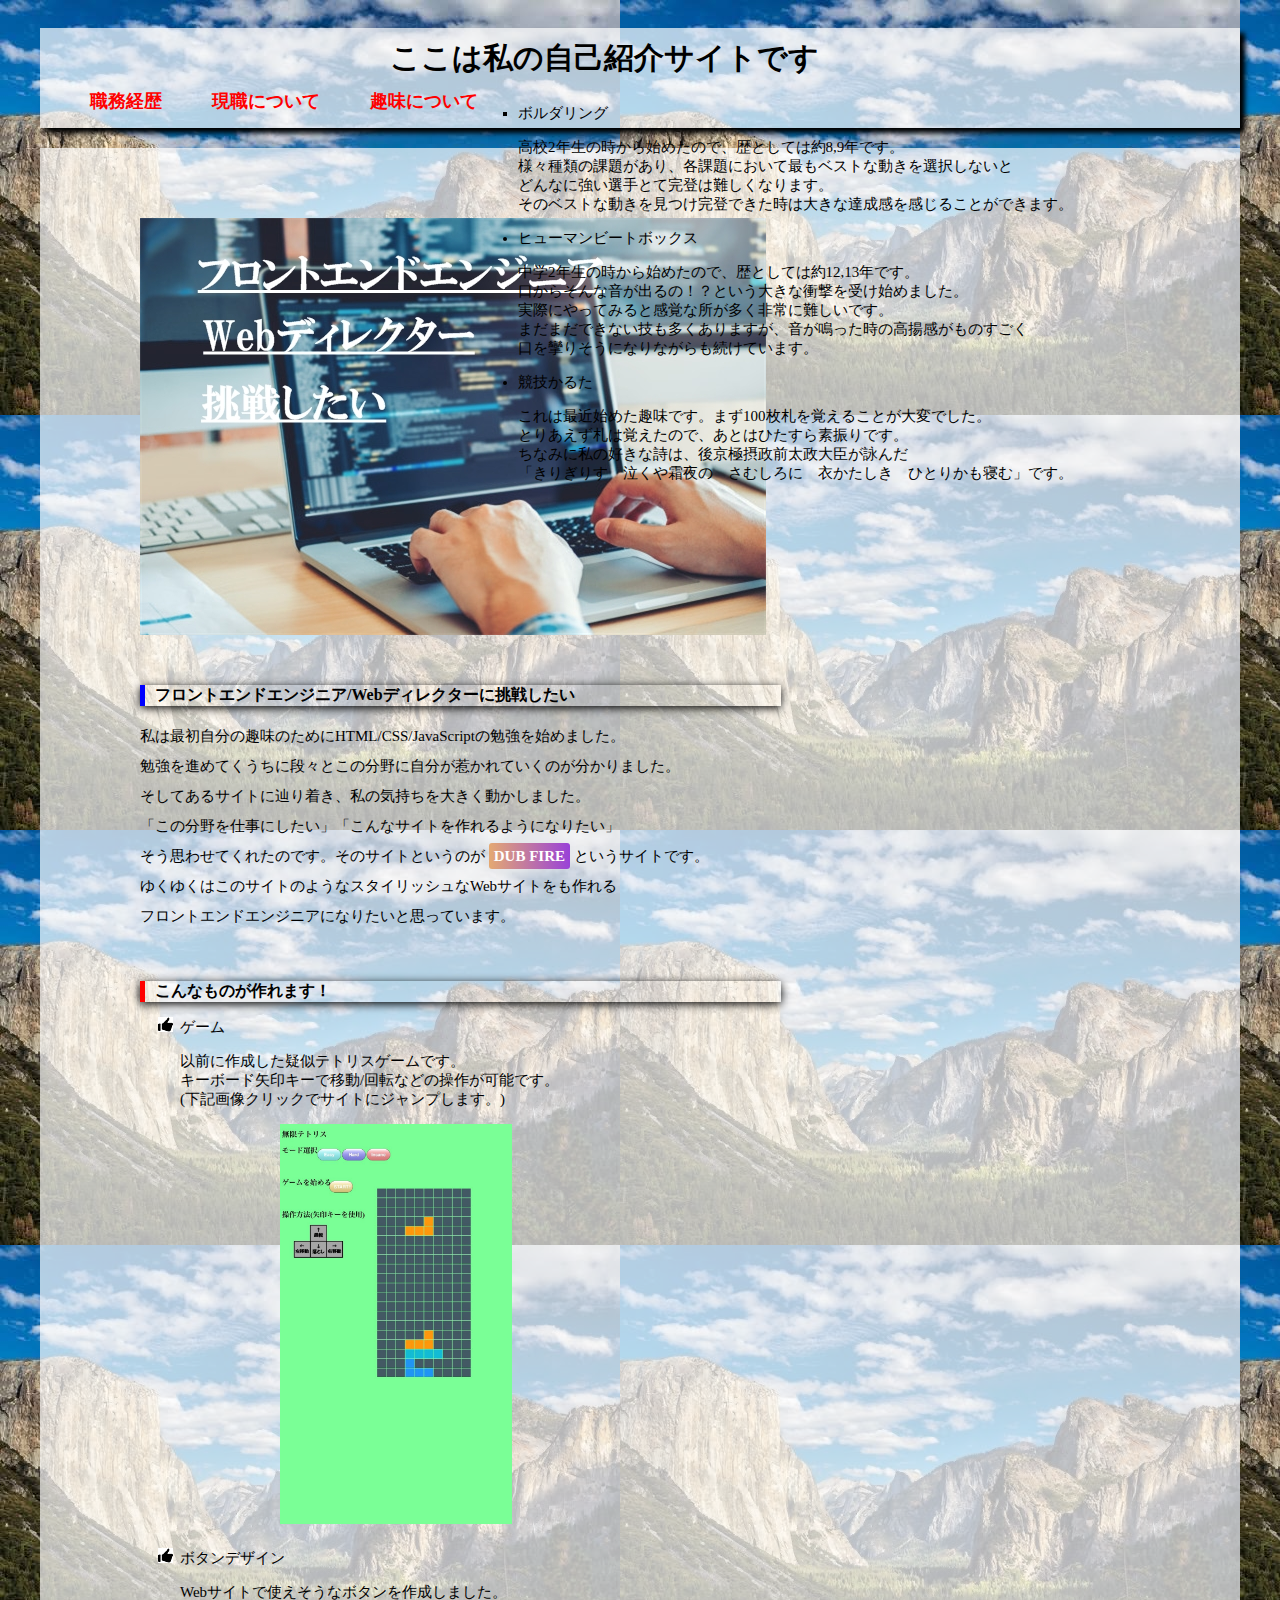
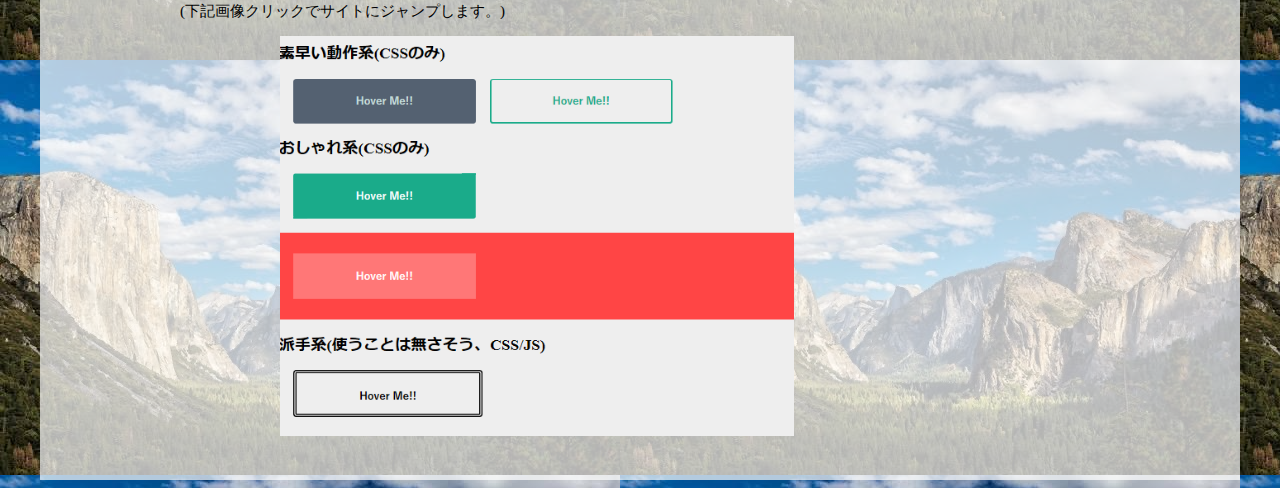
==== index.html @ 24819311 "Update index.html" ====
<!DOCTYPE html>
<html lang="jp" dir="ltr">
  <head>
    <meta charset="utf-8">
    <meta name="viewport" content="width=device-width , initial-scale=1.0">
    <link rel="stylesheet" href="./css/style.css">
    <title>これはテストサイトです。</title>
  </head>
  <body>
    <section>
      <header class="page-header">
        <div class="common">
          <div class="page-header-title">
            <h1>
              ここは私の自己紹介サイトです
            </h1>
          </div>
          <div class="page-header-memu">
            <div class="history">
              <a href="#" id="history">職務経歴</a>
            </div>
            <div class="now-job">
              <a href="#" id="now-job">現職について</a>
            </div>
            <div class="hobby">
              <a href="#" id="hobby">趣味について</a>
            </div>
            <div class="hobby_back" id="hobby_back"></div>
            <div class="hobby_disc" id ="hobby_disc">
              <ul>
                <li type="square">ボルダリング</li>
                <p>
                  高校2年生の時から始めたので、歴としては約8,9年です。<br>
                  様々種類の課題があり、各課題において最もベストな動きを選択しないと<br>
                  どんなに強い選手とて完登は難しくなります。<br>
                  そのベストな動きを見つけ完登できた時は大きな達成感を感じることができます。
                </p>
                <li>ヒューマンビートボックス</li>
                <p>
                  中学2年生の時から始めたので、歴としては約12,13年です。<br>
                  口からそんな音が出るの！？という大きな衝撃を受け始めました。<br>
                  実際にやってみると感覚な所が多く非常に難しいです。<br>
                  まだまだできない技も多くありますが、音が鳴った時の高揚感がものすごく<br>
                  口を攣りそうになりながらも続けています。
                </p>
                <li>競技かるた</li>
                <p>
                  これは最近始めた趣味です。まず100枚札を覚えることが大変でした。<br>
                  とりあえず札は覚えたので、あとはひたすら素振りです。<br>
                  ちなみに私の好きな詩は、後京極摂政前太政大臣が詠んだ<br>
                  「きりぎりす　泣くや霜夜の　さむしろに　衣かたしき　ひとりかも寝む」です。<br>
                </p>
              </ul>
            </div>
          </div>
        </div>
      </header>
    </section>

    <main class="page-main common">
      <section>
        <div class="page-main_mainvisual-img">
          <img src="./img/mainvisual.jpg" alt="メインビジュアル">
        </div>
        <div class="page-main-content-title_1">
          <h1 class="title-common">フロントエンドエンジニア/Webディレクターに挑戦したい</h1>
        </div>
        <div class="page-main-content-article">
          <p>
            私は最初自分の趣味のためにHTML/CSS/JavaScriptの勉強を始めました。<br>
            勉強を進めてくうちに段々とこの分野に自分が惹かれていくのが分かりました。<br>
            そしてあるサイトに辿り着き、私の気持ちを大きく動かしました。<br>
            「この分野を仕事にしたい」「こんなサイトを作れるようになりたい」<br>
            そう思わせてくれたのです。そのサイトというのが
            <a href="http://www.dubfire.com/home/" class="DUBFIRE" id="DUBEFIREbtn">DUB FIRE</a>
            というサイトです。<br>
            ゆくゆくはこのサイトのようなスタイリッシュなWebサイトをも作れる<br>
            フロントエンドエンジニアになりたいと思っています。
          </p>
        </div>
        </section>
        <section>
          <div class="page-main-content-title_2">
            <h1 class="title-common">こんなものが作れます！</h1>
          </div>
          <div class="page-main-content-example">
            <ul>
              <li>ゲーム</li>
              <p>
                以前に作成した疑似テトリスゲームです。<br>
                キーボード矢印キーで移動/回転などの操作が可能です。<br>
                (下記画像クリックでサイトにジャンプします。)
              </p>
              <div class="tetris-img">
                <a href="https://daikix.github.io" target="_blank"><img src="./img/tetris.jpg" alt="テトリスゲーム画面"></a>
              </div>
              <li>ボタンデザイン</li>
              <p>
                Webサイトで使えそうなボタンを作成しました。<br>
                (下記画像クリックでサイトにジャンプします。)
              </p>
              <div class="button-img">
                <a href="button-sample.html" target="_blank"><img src="./img/button_sample_page.PNG" alt="ボタンサンプルページの画像"></a>
              </div>
            </ul>
          </div>
        </section>
      </main>
    <script type="text/javascript" src="./js/main_home.js"></script>
  </body>
</html>
---- css/style.css ----
body{
  background-image: url(../img/background.jpg);
  font-size: 15px;
}

.large{
  font-size: 2rem;
}

.common{
  width: 1200px;
  margin: 0 auto;
  background-color: rgba(255,255,255,0.7);
}

.title-common{
  width: 626px;
  font-size: 1rem;
  padding-left: 10px;
  display: block;
  margin: 10px auto;
  font-family: "游ゴシック";
  transition: all 500ms ease-in-out
}

.page-header{
  padding: 20px 0;
}

.page-header .common{
  height: 100px;
  /* 右影　左影　ぼかし距離 */
  box-shadow: 5px 5px 5px;
  color: #000000;
  position: relative;
}

.page-header-title h1{
  width: 500px;
  display: block;
  margin: 0 auto;
  padding-top: 10px;
  padding-bottom: 10px;
}

.page-header-memu{
  display: flex;
}

.page-header-memu .history{
  font-size: 1.2em;
  font-family: "游ゴシック";
  font-weight: 700;
}

.page-header-memu .history a{
  color: red;
  text-decoration: none;
  margin-left: 50px;
}

.page-header-memu .now-job{
  font-size: 1.2em;
  font-family: "游ゴシック";
  font-weight: 700;
}

.page-header-memu .now-job a{
  color: red;
  text-decoration: none;
  margin-left: 50px;
}

.page-header-memu .hobby{
  font-size: 1.2em;
  font-family: "游ゴシック";
  font-weight: 700;
}

.page-header-memu .hobby a{
  color: red;
  text-decoration: none;
  margin-left: 50px;
}

.page-main{
  padding: 20px 0
}

.page-main_mainvisual-img{
  margin-top: 50px;
}
.page-main_mainvisual-img img{
  display: block;
  margin-left: 100px;
}

.page-main-content-title_1,
.page-main-content-title_2{
  margin-top: 50px;
}

.page-main-content-title_1 h1{
  border-left: solid 5px #0000ff;
  box-shadow: 0 2px 10px #000000;
  margin-left: 100px;
}

.page-main-content-title_1 h1:hover{
  background-color: #0000ff;
  color: #fff;
  border-left: solid 5px #fff;
}

.page-main-content-title_2 h1{
  border-left: solid 5px #ff0000;
  box-shadow: 0 2px 10px #000000;
  margin-left: 100px;
}

.page-main-content-title_2 h1:hover{
  background-color: #ff0000;
  color: #fff;
  border-left: solid 5px #fff;
}

.page-main-content-article p{
  width: 626px;
  display: block;
  margin-left: 100px;
  font-family: "游ゴシック";
  line-height: 2em;
}

.page-main-content-article .DUBFIRE{
  background: linear-gradient(90deg, #E4A972, #9941D8);
  padding: 5px 5px;
  text-decoration: none;
  color: #fff;
  font-weight: 900;
  font-family: "游ゴシック";
  height: 22px;
  border-radius: 3px;
  transition: all 0.5s ease
}

.page-main-content-article .DUBFIRE:hover{
  background: linear-gradient(-90deg, #E4A972, #9941D8);
}

.page-main-content-example{
  width: 626px;
  display: block;
  margin-left: 100px;
  font-family: "游ゴシック";
  position: relative;
}

.page-main-content-example ul{
  list-style-image: url(../img/lst_icon.png);
}

.tetris-img{
  margin-bottom: 20px
}

.tetris-img img{
  height: 400px;
  margin-left: 100px;
}

.tetris-img img:hover{
  border: groove 1px #0000ff;
}

.button-img{
  margin-bottom: 20px
}

.button-img img{
  height: 400px;
  margin-left: 100px;
}

.button-img img:hover{
  border: groove 1px #0000ff;
}
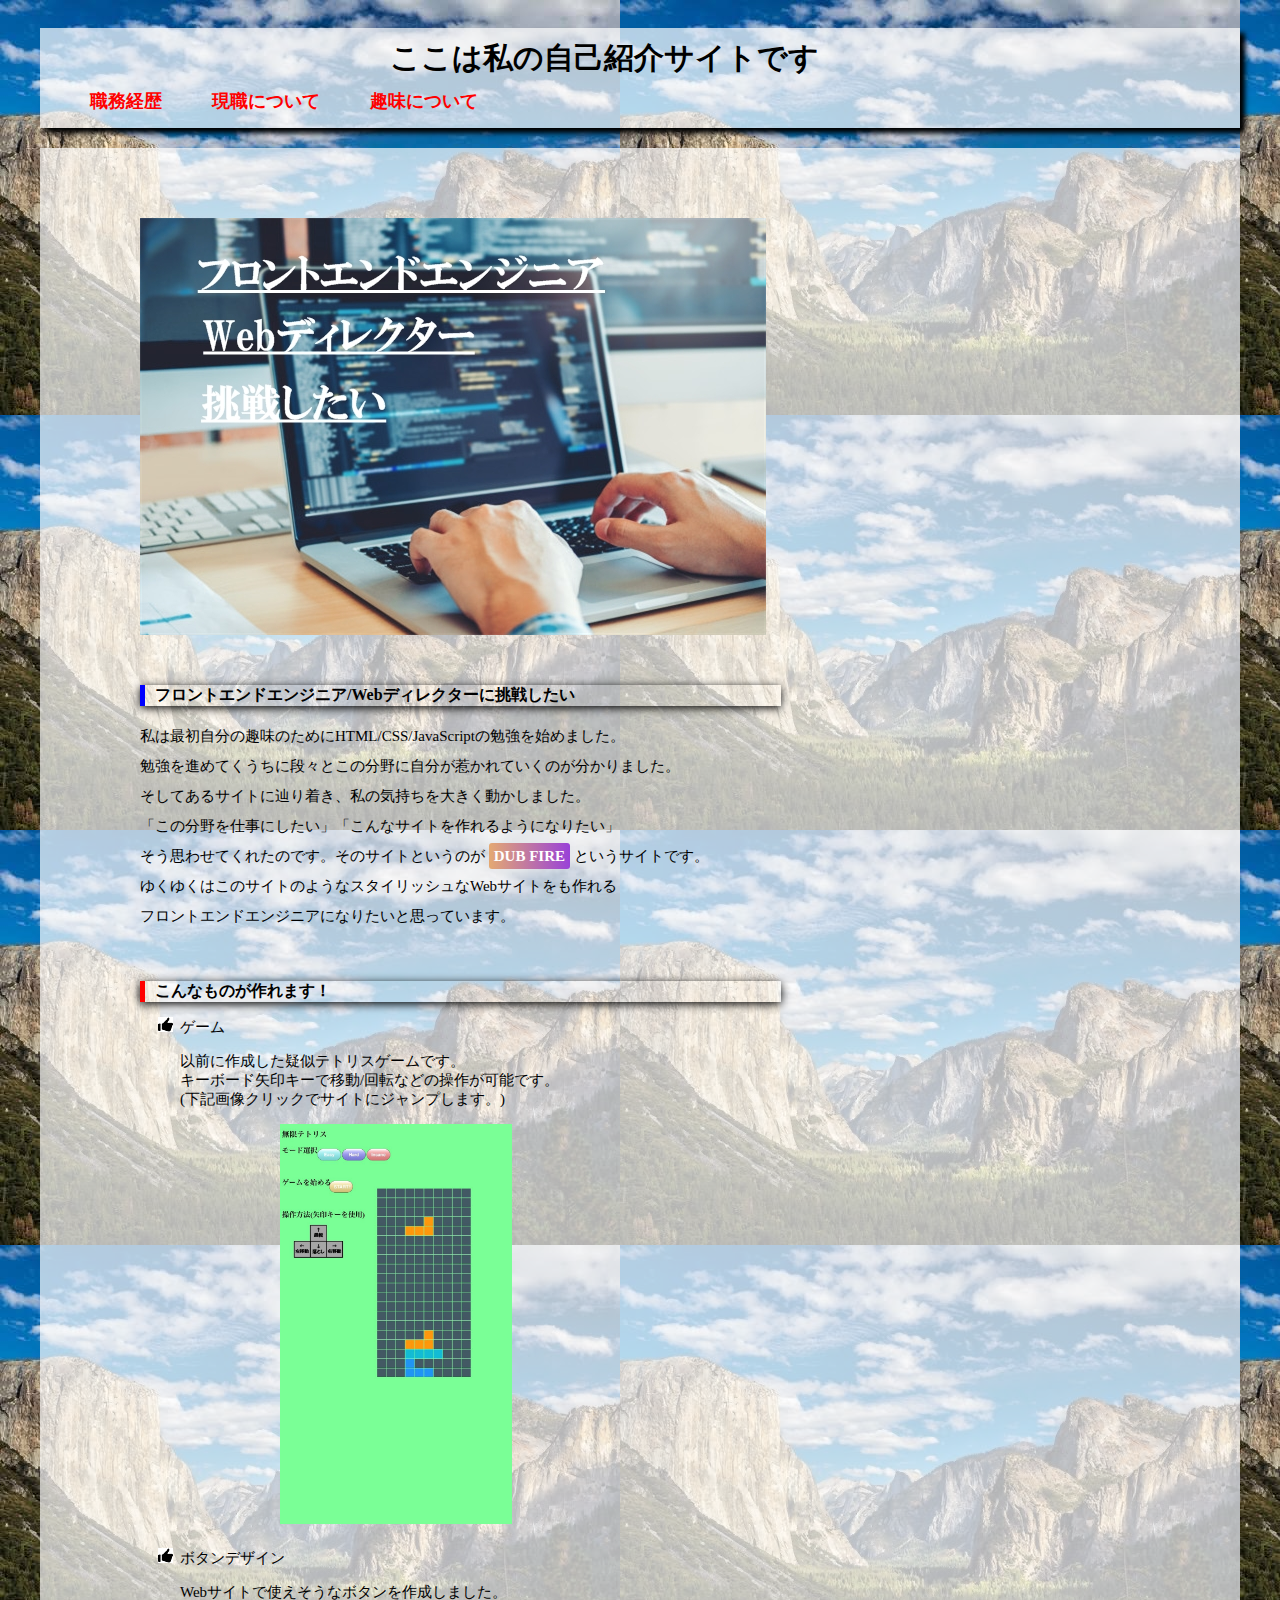
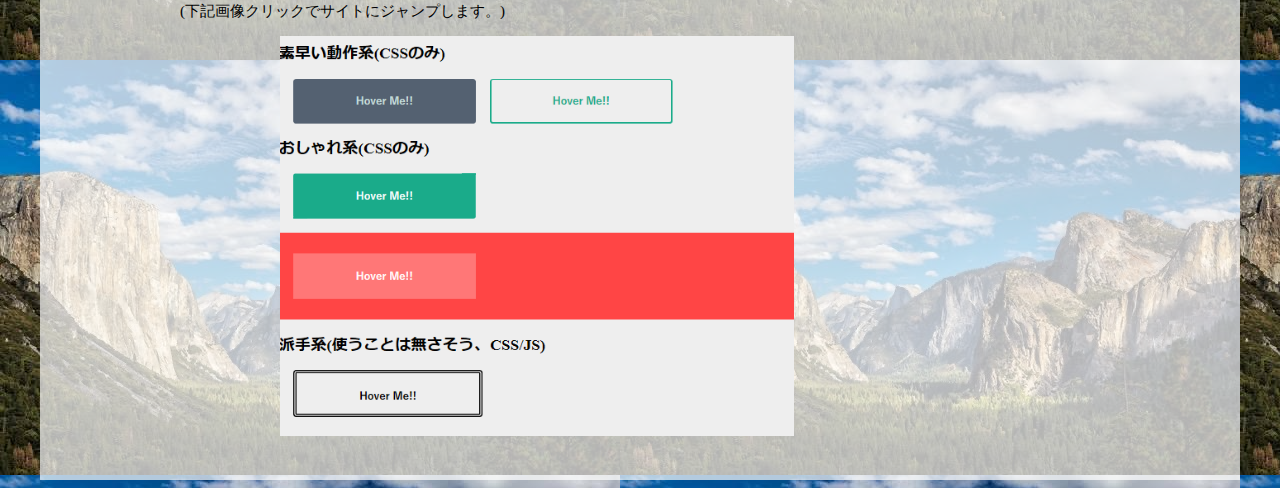
==== commit 5ab4922e: "Update index.html" ====
--- a/index.html
+++ b/index.html
@@ -100,7 +100,7 @@
                 (下記画像クリックでサイトにジャンプします。)
               </p>
               <div class="button-img">
-                <a href="button-sample.html" target="_blank"><img src="./img/button_sample_page.PNG" alt="ボタンサンプルページの画像"></a>
+                <a href="../link/button-sample.html" target="_blank"><img src="./img/button_sample_page.PNG" alt="ボタンサンプルページの画像"></a>
               </div>
             </ul>
           </div>
--- a/css/style.css
+++ b/css/style.css
@@ -141,7 +141,7 @@
   font-family: "游ゴシック";
   height: 22px;
   border-radius: 3px;
-  transition: all 0.5s ease
+  transition: all 0.8s cubic-bezier(0.1,0.4,0.9,0.4);
 }
 
 .page-main-content-article .DUBFIRE:hover{
@@ -185,3 +185,41 @@
 .button-img img:hover{
   border: groove 1px #0000ff;
 }
+
+.hobby_back{
+  position: fixed;
+  left: 0;
+  top: 0;
+  width: 100vw;
+  height: 100vh;
+  z-index: 100;
+  background: linear-gradient(135deg,#ff0000,#00ff00,#0000ff);
+  opacity: 0;
+  visibility: hidden;
+  transition: all .8s;
+  cursor: pointer;
+}
+
+.hobby_disc{
+  position: fixed;
+  margin: 0 auto;
+  width: 75%;
+  height: 600px;
+  z-index: 200;
+  background: #fff;
+  opacity: 0;
+  visibility: hidden;
+  transition: all .8s;
+  font-size: 1.2em;
+  font-style: "游ゴシック"
+}
+
+.open .hobby_back{
+  opacity: 0.8;
+  visibility: visible;
+}
+
+.open .hobby_disc{
+  opacity: 0.8;
+  visibility: visible;
+}
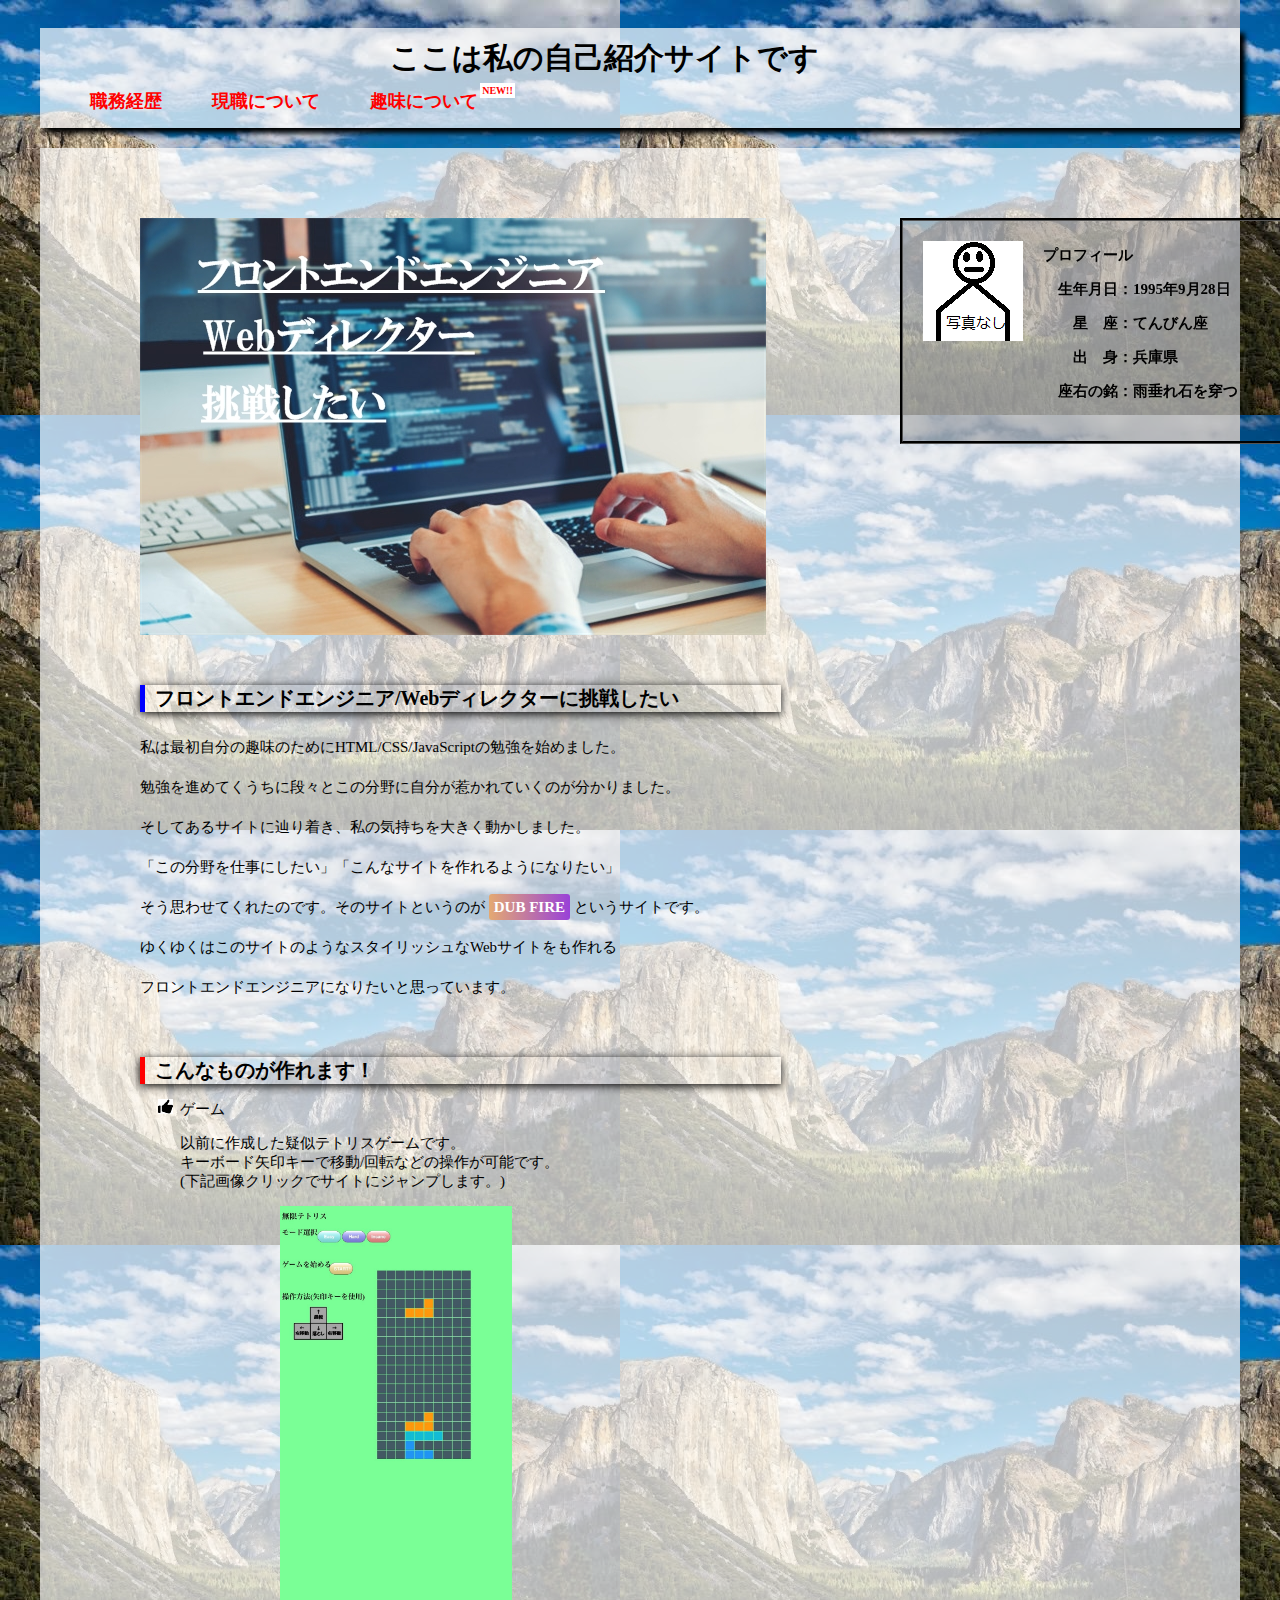
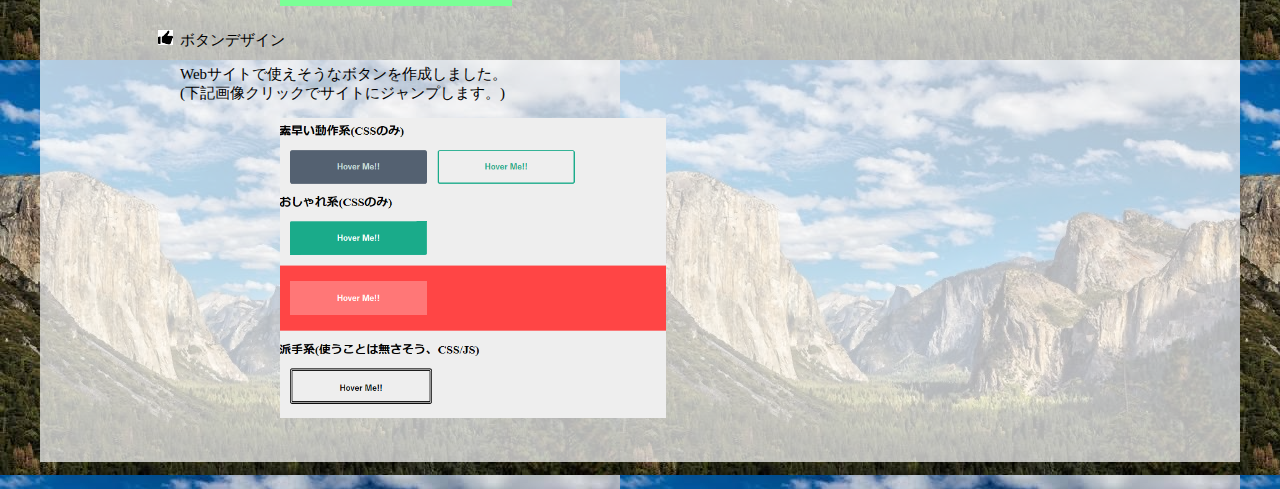
==== commit e9d50fc7: "Update index.html" ====
--- a/index.html
+++ b/index.html
@@ -24,6 +24,7 @@
             </div>
             <div class="hobby">
               <a href="#" id="hobby">趣味について</a>
+              <div class="newicon" id="newicon">NEW!!</div>
             </div>
             <div class="hobby_back" id="hobby_back"></div>
             <div class="hobby_disc" id ="hobby_disc">
@@ -35,6 +36,10 @@
                   どんなに強い選手とて完登は難しくなります。<br>
                   そのベストな動きを見つけ完登できた時は大きな達成感を感じることができます。
                 </p>
+                <div class="wall_img">
+                  <div class="element js-fadein"><img id ="wall1" src="./img/wall.jpg"></div>
+                  <div class="element js-fadein"><img id ="wall2"  src="./img/wall2.jpg"></div>
+                </div>
                 <li>ヒューマンビートボックス</li>
                 <p>
                   中学2年生の時から始めたので、歴としては約12,13年です。<br>
@@ -43,6 +48,20 @@
                   まだまだできない技も多くありますが、音が鳴った時の高揚感がものすごく<br>
                   口を攣りそうになりながらも続けています。
                 </p>
+                <div class="hbb_img">
+                  <div class="element js-fadein"><img id ="mic" src="./img/mic.jpg"></div>
+                  <div class="element js-fadein"><img id ="amp"  src="./img/amp.jpg"></div>
+                </div>
+                <li>カードマジック</li>
+                <p>
+                  中学生の時に友人の影響で始めました。<br>
+                  昔から指先は器用なほうだったので、割とスムーズに上達することができました。<br>
+                  今でもまだ続けており、マジック番組などはすべて種が分かってしまい面白くありません。<br>
+                </p>
+                <div class="trump">
+                  <div class="element js-fadein"><img id ="trump1" src="./img/trump.jpg"></div>
+                  <div class="element js-fadein"><img id ="trump2"  src="./img/trump2.jpg"></div>
+                </div>
                 <li>競技かるた</li>
                 <p>
                   これは最近始めた趣味です。まず100枚札を覚えることが大変でした。<br>
@@ -50,6 +69,10 @@
                   ちなみに私の好きな詩は、後京極摂政前太政大臣が詠んだ<br>
                   「きりぎりす　泣くや霜夜の　さむしろに　衣かたしき　ひとりかも寝む」です。<br>
                 </p>
+                <div class="caruta">
+                  <div class="element js-fadein"><img id ="caruta1" src="./img/karuta.jpg"></div>
+                  <div class="element js-fadein"><img id ="caruta2"  src="./img/karuta2.jpg"></div>
+                </div>
               </ul>
             </div>
           </div>
@@ -100,12 +123,29 @@
                 (下記画像クリックでサイトにジャンプします。)
               </p>
               <div class="button-img">
-                <a href="../link/button-sample.html" target="_blank"><img src="./img/button_sample_page.PNG" alt="ボタンサンプルページの画像"></a>
+                <a href="./link/button-sample.html" target="_blank"><img src="./img/button_sample_page.PNG" alt="ボタンサンプルページの画像"></a>
               </div>
             </ul>
           </div>
         </section>
+
+        <aside class="aside">
+          <div class="self-introduce">
+            <img src="./img/selfy.png" alt="顔写真">
+            <div class="self-introduce-disc">
+              <p>プロフィール</p>
+              <p>　生年月日：1995年9月28日</p>
+              <p>　　星　座：てんびん座</p>
+              <p>　　出　身：兵庫県</p>
+              <p>　座右の銘：雨垂れ石を穿つ</p>
+            </div>
+          </div>
+
+        </aside>
+
       </main>
+
+
     <script type="text/javascript" src="./js/main_home.js"></script>
   </body>
 </html>
--- a/css/style.css
+++ b/css/style.css
@@ -1,3 +1,7 @@
+html{
+  font-size: 20px;
+}
+
 body{
   background-image: url(../img/background.jpg);
   font-size: 15px;
@@ -6,6 +10,7 @@
 .large{
   font-size: 2rem;
 }
+
 
 .common{
   width: 1200px;
@@ -71,6 +76,28 @@
   margin-left: 50px;
 }
 
+.hobby{
+  position: relative;
+}
+
+.newicon{
+  position: absolute;
+  background: #ff0000;
+  color: #fff;
+  font-weight: 800;
+  width: 35px;
+  height: 15px;
+  font-size: 0.5rem;
+  text-align: center;
+  line-height: 15px;
+  transform: translate(160px,-30px);
+}
+
+.blink{
+  background: #fff;
+  color: #ff0000;
+}
+
 .page-header-memu .hobby{
   font-size: 1.2em;
   font-family: "游ゴシック";
@@ -129,7 +156,7 @@
   display: block;
   margin-left: 100px;
   font-family: "游ゴシック";
-  line-height: 2em;
+  line-height: 2rem;
 }
 
 .page-main-content-article .DUBFIRE{
@@ -178,7 +205,7 @@
 }
 
 .button-img img{
-  height: 400px;
+  height: 300px;
   margin-left: 100px;
 }
 
@@ -201,10 +228,10 @@
 }
 
 .hobby_disc{
-  position: fixed;
+  position: absolute;
   margin: 0 auto;
-  width: 75%;
-  height: 600px;
+  width: 75vw;
+  height: 2000px;
   z-index: 200;
   background: #fff;
   opacity: 0;
@@ -223,3 +250,59 @@
   opacity: 0.8;
   visibility: visible;
 }
+
+.wall_img,
+.hbb_img,
+.trump,
+.caruta{
+  display: flex;
+}
+
+#wall2,
+#amp,
+#trump2,
+#caruta2{
+  padding-left: 20px
+}
+
+.js-fadein{
+  opacity: 0;
+  visibility: hidden;
+  transform: translateY(40px);
+  transition: all 1s;
+}
+
+.is-show.js-fadein{
+  opacity: 1;
+  visibility: visible;
+  transform: translateY(0px);
+}
+
+.js-fadein img{
+  height: 300px
+}
+
+.aside{
+  border: groove 3px #000000;
+  background: rgba(0,0,0,0.2);
+  position: fixed;
+  width: 380px;
+  height: 220px;
+  top: 218px;
+  left: 900px;
+}
+
+.self-introduce img{
+  position: absolute;
+  padding: 20px 20px;
+
+}
+
+.self-introduce-disc{
+  position: absolute;
+  top: -10px;
+  left: 120px;
+  font-weight: 700;
+  font-family: "游ゴシック";
+  padding: 20px 20px;
+}
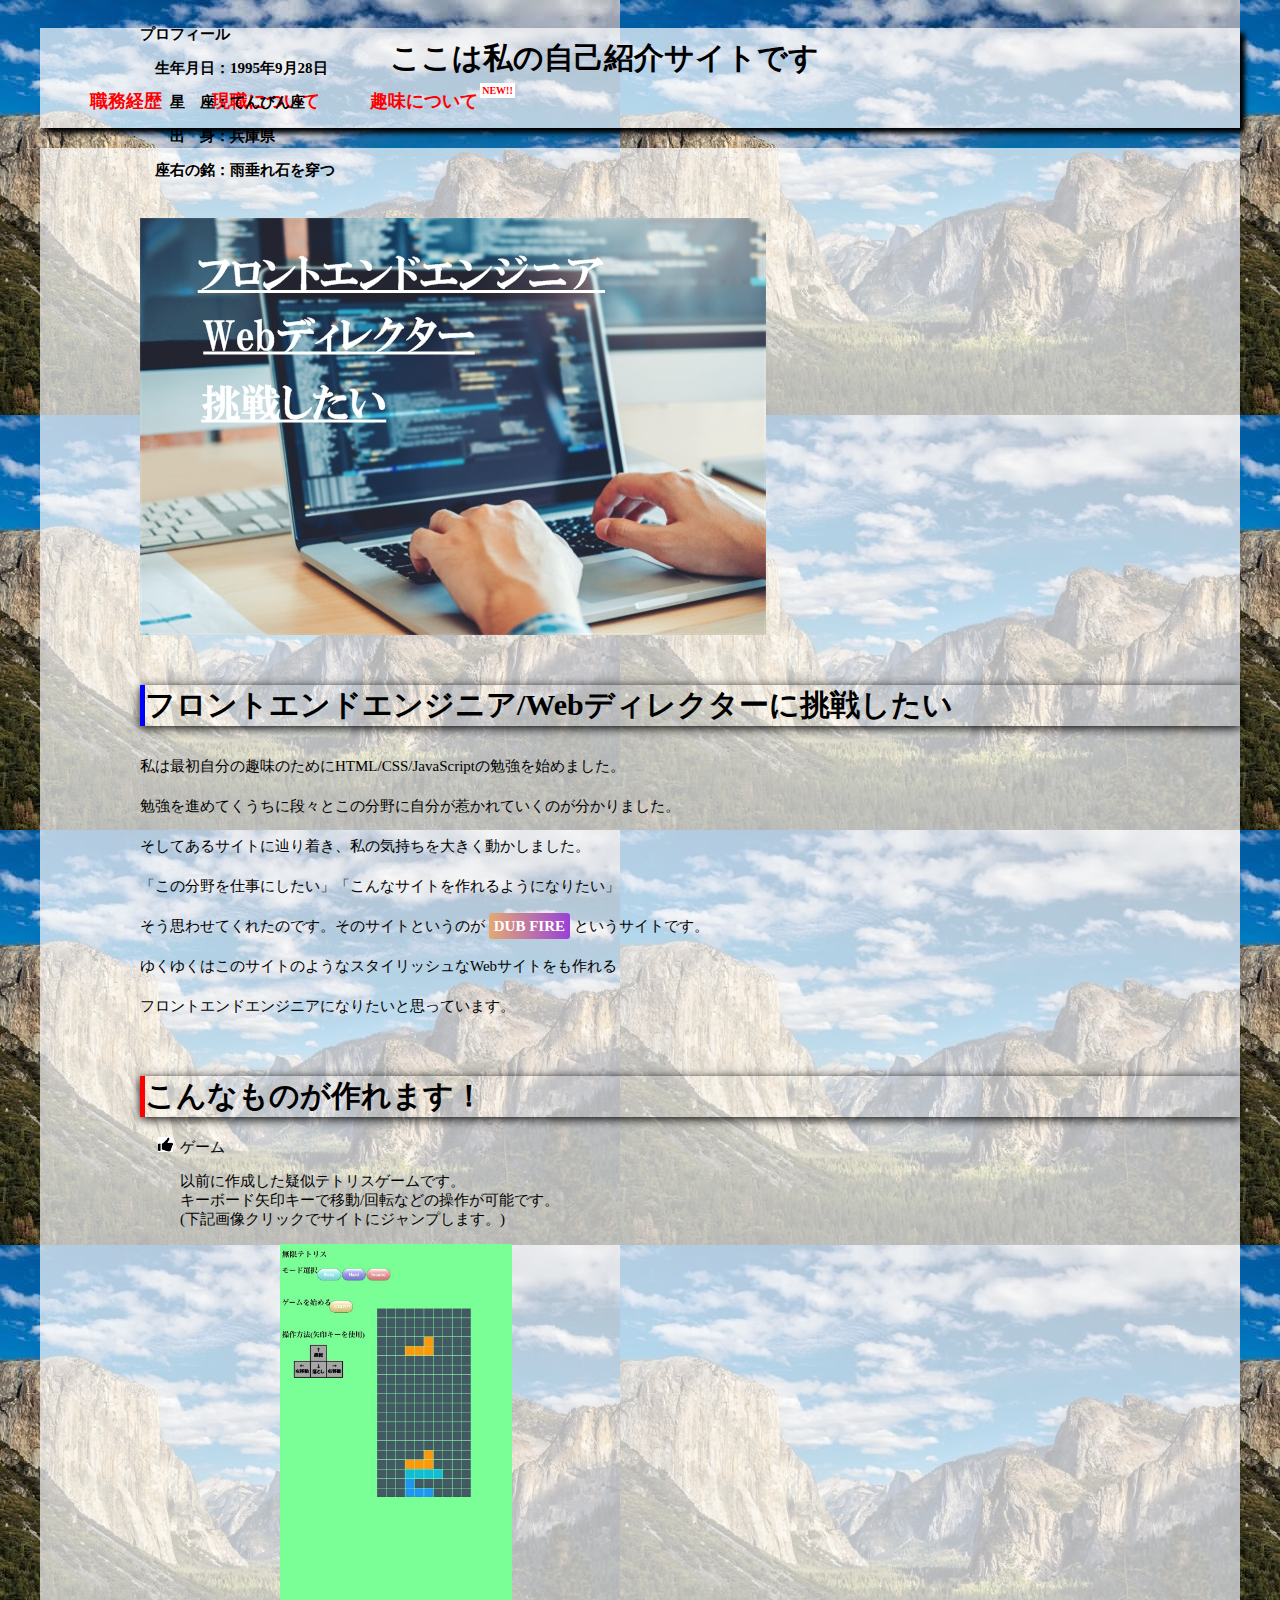
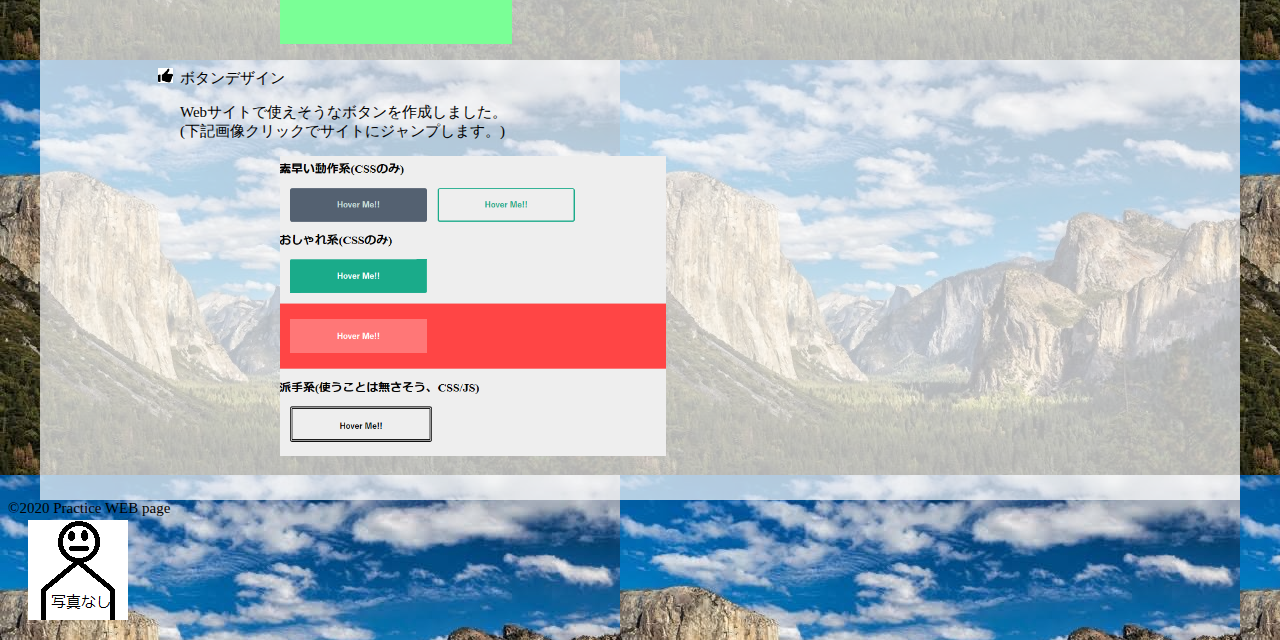
==== commit 1d7a1a12: "Update index.html" ====
--- a/index.html
+++ b/index.html
@@ -3,6 +3,8 @@
   <head>
     <meta charset="utf-8">
     <meta name="viewport" content="width=device-width , initial-scale=1.0">
+    <meta http-equiv="X-UA-Compatible" content="IE=edge">
+    <link rel="stylesheet" href="./css/normalize.css">
     <link rel="stylesheet" href="./css/style.css">
     <title>これはテストサイトです。</title>
   </head>
@@ -86,7 +88,7 @@
           <img src="./img/mainvisual.jpg" alt="メインビジュアル">
         </div>
         <div class="page-main-content-title_1">
-          <h1 class="title-common">フロントエンドエンジニア/Webディレクターに挑戦したい</h1>
+          <h1 class="page-main-content-title-common">フロントエンドエンジニア/Webディレクターに挑戦したい</h1>
         </div>
         <div class="page-main-content-article">
           <p>
@@ -95,57 +97,55 @@
             そしてあるサイトに辿り着き、私の気持ちを大きく動かしました。<br>
             「この分野を仕事にしたい」「こんなサイトを作れるようになりたい」<br>
             そう思わせてくれたのです。そのサイトというのが
-            <a href="http://www.dubfire.com/home/" class="DUBFIRE" id="DUBEFIREbtn">DUB FIRE</a>
+            <a href="http://www.dubfire.com/home/" class="DUBFIRE" id="DUBEFIREbtn" target="_blank">DUB FIRE</a>
             というサイトです。<br>
             ゆくゆくはこのサイトのようなスタイリッシュなWebサイトをも作れる<br>
             フロントエンドエンジニアになりたいと思っています。
           </p>
         </div>
-        </section>
-        <section>
-          <div class="page-main-content-title_2">
-            <h1 class="title-common">こんなものが作れます！</h1>
-          </div>
-          <div class="page-main-content-example">
-            <ul>
-              <li>ゲーム</li>
-              <p>
-                以前に作成した疑似テトリスゲームです。<br>
-                キーボード矢印キーで移動/回転などの操作が可能です。<br>
-                (下記画像クリックでサイトにジャンプします。)
-              </p>
-              <div class="tetris-img">
-                <a href="https://daikix.github.io" target="_blank"><img src="./img/tetris.jpg" alt="テトリスゲーム画面"></a>
-              </div>
-              <li>ボタンデザイン</li>
-              <p>
-                Webサイトで使えそうなボタンを作成しました。<br>
-                (下記画像クリックでサイトにジャンプします。)
-              </p>
-              <div class="button-img">
-                <a href="./link/button-sample.html" target="_blank"><img src="./img/button_sample_page.PNG" alt="ボタンサンプルページの画像"></a>
-              </div>
-            </ul>
-          </div>
-        </section>
+      </section>
+      <section>
+        <div class="page-main-content-title_2">
+          <h1 class="page-main-content-title-common">こんなものが作れます！</h1>
+        </div>
+        <div class="page-main-content-example">
+          <ul>
+            <li>ゲーム</li>
+            <p>
+              以前に作成した疑似テトリスゲームです。<br>
+              キーボード矢印キーで移動/回転などの操作が可能です。<br>
+              (下記画像クリックでサイトにジャンプします。)
+            </p>
+            <div class="tetris-img">
+              <a href="https://daikix.github.io" target="_blank" class="tetris-img-box"><img src="./img/tetris.jpg" alt="テトリスゲーム画面"></a>
+            </div>
+            <li>ボタンデザイン</li>
+            <p>
+              Webサイトで使えそうなボタンを作成しました。<br>
+              (下記画像クリックでサイトにジャンプします。)
+            </p>
+            <div class="button-img">
+              <a href="./link/button-sample.html" target="_blank" class="button-img-box"><img src="./img/button_sample_page.PNG" alt="ボタンサンプルページの画像"></a>
+            </div>
+          </ul>
+        </div>
+      </section>
+    </main>
 
-        <aside class="aside">
-          <div class="self-introduce">
-            <img src="./img/selfy.png" alt="顔写真">
-            <div class="self-introduce-disc">
-              <p>プロフィール</p>
-              <p>　生年月日：1995年9月28日</p>
-              <p>　　星　座：てんびん座</p>
-              <p>　　出　身：兵庫県</p>
-              <p>　座右の銘：雨垂れ石を穿つ</p>
-            </div>
-          </div>
+    <aside class="self-intro-aside">
+      <div class="self-introduce">
+        <img src="./img/selfy.png" alt="顔写真">
+        <div class="self-introduce-disc">
+          <p>プロフィール</p>
+          <p>　生年月日：1995年9月28日</p>
+          <p>　　星　座：てんびん座</p>
+          <p>　　出　身：兵庫県</p>
+          <p>　座右の銘：雨垂れ石を穿つ</p>
+        </div>
+      </div>
+    </aside>
+    <script type="text/javascript" src="./js/main_home.js"></script>
 
-        </aside>
-
-      </main>
-
-
-    <script type="text/javascript" src="./js/main_home.js"></script>
+    <footer>&copy;2020 Practice WEB page</footer>
   </body>
 </html>
--- a/css/style.css
+++ b/css/style.css
@@ -5,17 +5,25 @@
 body{
   background-image: url(../img/background.jpg);
   font-size: 15px;
+  -webkit-text-size-adjust: 100%;
 }
 
 .large{
   font-size: 2rem;
 }
-
 
 .common{
   width: 1200px;
   margin: 0 auto;
   background-color: rgba(255,255,255,0.7);
+}
+
+@media screen and (max-width:480px){
+  .common{
+    width: 10vw;
+    margin: 0 auto;
+    background-color: rgba(255,255,255,0.7);
+  }
 }
 
 .title-common{
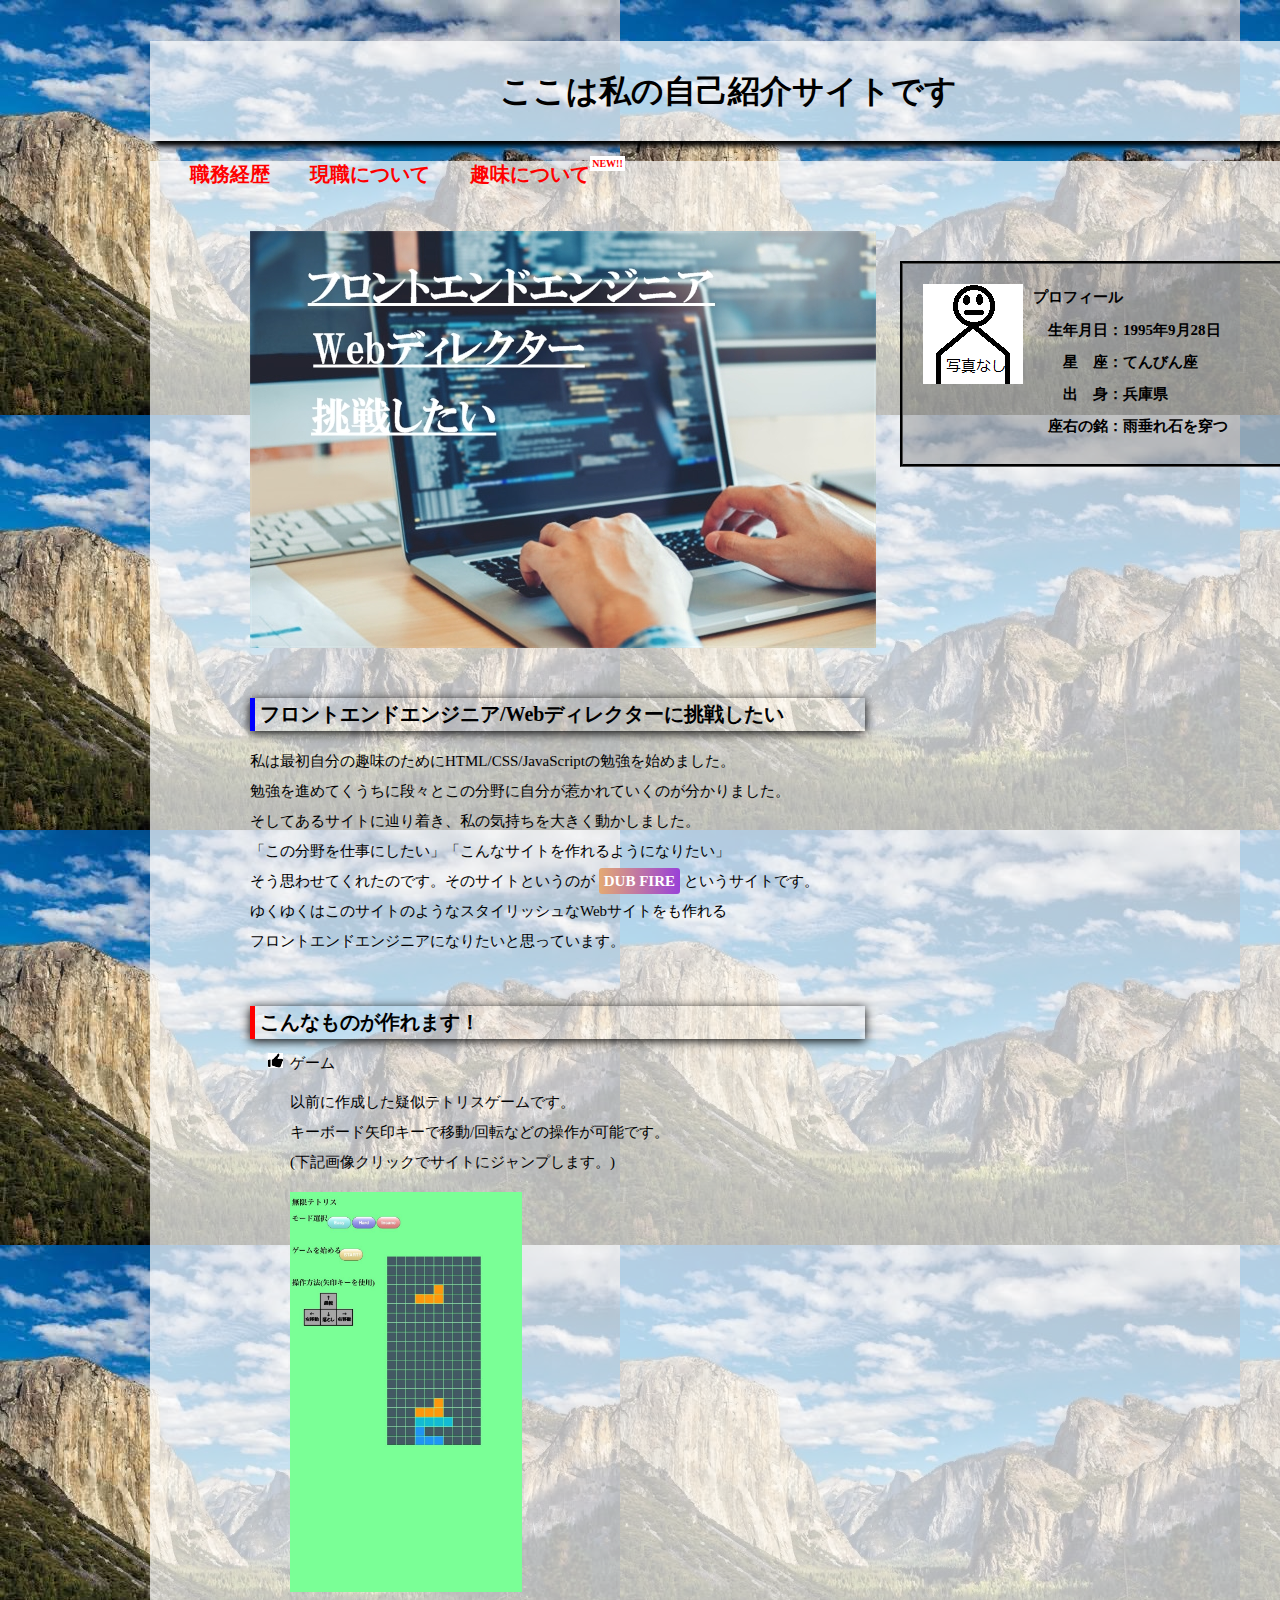
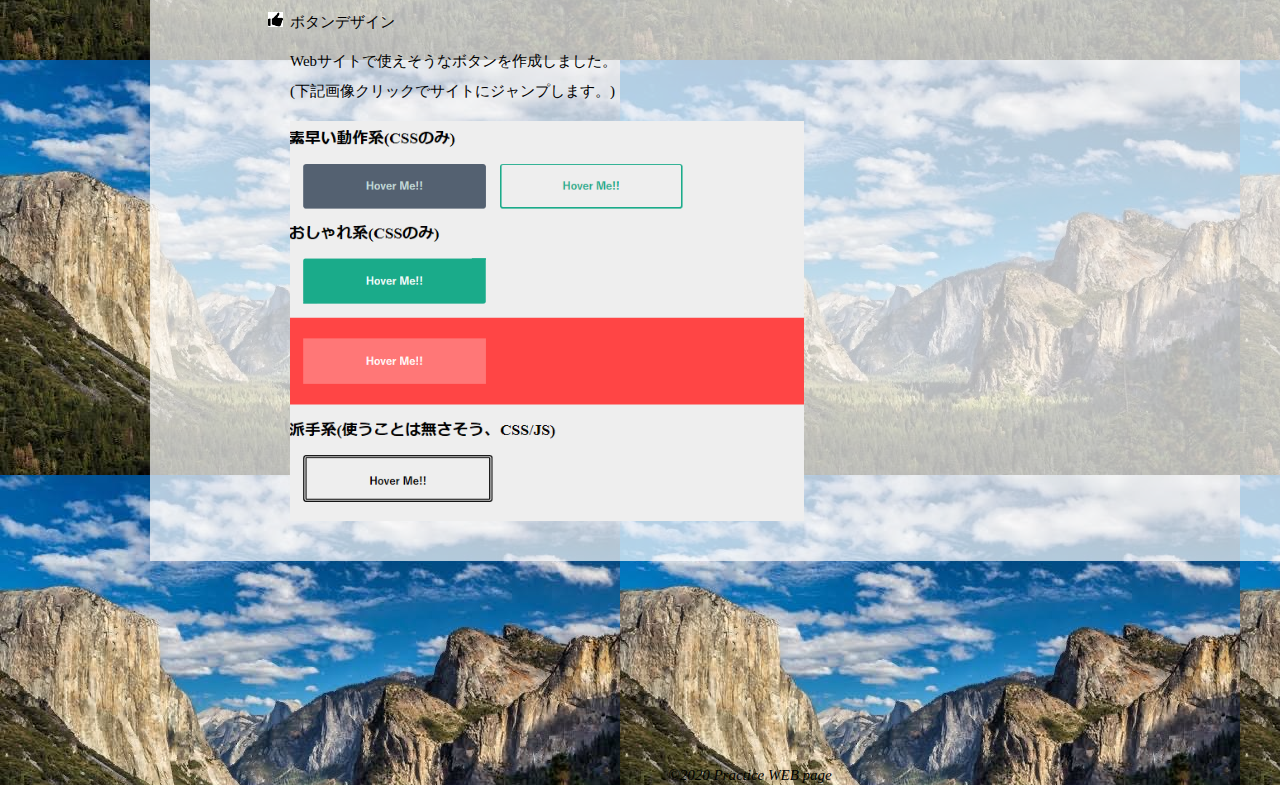
==== commit e4a03a1c: "Update index.html" ====
--- a/index.html
+++ b/index.html
@@ -2,7 +2,7 @@
 <html lang="jp" dir="ltr">
   <head>
     <meta charset="utf-8">
-    <meta name="viewport" content="width=device-width , initial-scale=1.0">
+    <meta name="viewport" content="width=device-width, initial-scale=1.0, mininum-scale=1.0">
     <meta http-equiv="X-UA-Compatible" content="IE=edge">
     <link rel="stylesheet" href="./css/normalize.css">
     <link rel="stylesheet" href="./css/style.css">
--- a/css/style.css
+++ b/css/style.css
@@ -1,226 +1,89 @@
+/* --------共通デザイン-------- */
 html{
-  font-size: 20px;
-}
-
+  font-size: 62.5%;
+  -webkit-text-size-adjust: 100%;
+  -moz-text-size-adjust: 100%;
+  -ms-text-size-adjust: 100%;
+  -o-text-size-adjust: 100%;
+}
+/******PC用デザイン*******/
 body{
   background-image: url(../img/background.jpg);
-  font-size: 15px;
-  -webkit-text-size-adjust: 100%;
-}
-
+  width: 1500px;
+  margin: 0 auto;
+}
 .large{
   font-size: 2rem;
 }
-
 .common{
-  width: 1200px;
+  width: 80%;
   margin: 0 auto;
   background-color: rgba(255,255,255,0.7);
 }
 
+/******スマホ用デザイン******/
 @media screen and (max-width:480px){
+  body{
+    background-image: url(../img/background.jpg);
+    width: 400px;
+    margin: 0 auto;
+  }
   .common{
-    width: 10vw;
+    width: 90%;
     margin: 0 auto;
     background-color: rgba(255,255,255,0.7);
   }
 }
 
-.title-common{
-  width: 626px;
+/*--------new icon--------*/
+.newicon{
+  position: absolute;
+  background: #ff0000;
+  color: #fff;
+  font-weight: 800;
+  width: 35px;
+  height: 15px;
   font-size: 1rem;
-  padding-left: 10px;
-  display: block;
-  margin: 10px auto;
-  font-family: "游ゴシック";
-  transition: all 500ms ease-in-out
-}
-
+  text-align: center;
+  line-height: 15px;
+  transform: translate(160px,-30px);
+}
+.newicon.blink{
+  background: #fff;
+  color: #ff0000;
+}
+
+/*--------ヘッダーデザイン--------*/
 .page-header{
   padding: 20px 0;
 }
-
 .page-header .common{
   height: 100px;
-  /* 右影　左影　ぼかし距離 */
   box-shadow: 5px 5px 5px;
   color: #000000;
   position: relative;
 }
-
-.page-header-title h1{
+.page-header-title{
   width: 500px;
-  display: block;
-  margin: 0 auto;
-  padding-top: 10px;
-  padding-bottom: 10px;
-}
-
+  line-height: 100px;
+  font-size: 1.6rem;
+  margin: 0 auto;
+}
 .page-header-memu{
   display: flex;
 }
-
-.page-header-memu .history{
-  font-size: 1.2em;
+.page-header-memu{
+  font-size: 2rem;
   font-family: "游ゴシック";
   font-weight: 700;
 }
-
-.page-header-memu .history a{
-  color: red;
-  text-decoration: none;
-  margin-left: 50px;
-}
-
-.page-header-memu .now-job{
-  font-size: 1.2em;
-  font-family: "游ゴシック";
-  font-weight: 700;
-}
-
-.page-header-memu .now-job a{
-  color: red;
-  text-decoration: none;
-  margin-left: 50px;
-}
-
-.hobby{
-  position: relative;
-}
-
-.newicon{
-  position: absolute;
-  background: #ff0000;
-  color: #fff;
-  font-weight: 800;
-  width: 35px;
-  height: 15px;
-  font-size: 0.5rem;
-  text-align: center;
-  line-height: 15px;
-  transform: translate(160px,-30px);
-}
-
-.blink{
-  background: #fff;
-  color: #ff0000;
-}
-
-.page-header-memu .hobby{
-  font-size: 1.2em;
-  font-family: "游ゴシック";
-  font-weight: 700;
-}
-
+.page-header-memu .history a,
+.page-header-memu .now-job a,
 .page-header-memu .hobby a{
   color: red;
   text-decoration: none;
-  margin-left: 50px;
-}
-
-.page-main{
-  padding: 20px 0
-}
-
-.page-main_mainvisual-img{
-  margin-top: 50px;
-}
-.page-main_mainvisual-img img{
-  display: block;
-  margin-left: 100px;
-}
-
-.page-main-content-title_1,
-.page-main-content-title_2{
-  margin-top: 50px;
-}
-
-.page-main-content-title_1 h1{
-  border-left: solid 5px #0000ff;
-  box-shadow: 0 2px 10px #000000;
-  margin-left: 100px;
-}
-
-.page-main-content-title_1 h1:hover{
-  background-color: #0000ff;
-  color: #fff;
-  border-left: solid 5px #fff;
-}
-
-.page-main-content-title_2 h1{
-  border-left: solid 5px #ff0000;
-  box-shadow: 0 2px 10px #000000;
-  margin-left: 100px;
-}
-
-.page-main-content-title_2 h1:hover{
-  background-color: #ff0000;
-  color: #fff;
-  border-left: solid 5px #fff;
-}
-
-.page-main-content-article p{
-  width: 626px;
-  display: block;
-  margin-left: 100px;
-  font-family: "游ゴシック";
-  line-height: 2rem;
-}
-
-.page-main-content-article .DUBFIRE{
-  background: linear-gradient(90deg, #E4A972, #9941D8);
-  padding: 5px 5px;
-  text-decoration: none;
-  color: #fff;
-  font-weight: 900;
-  font-family: "游ゴシック";
-  height: 22px;
-  border-radius: 3px;
-  transition: all 0.8s cubic-bezier(0.1,0.4,0.9,0.4);
-}
-
-.page-main-content-article .DUBFIRE:hover{
-  background: linear-gradient(-90deg, #E4A972, #9941D8);
-}
-
-.page-main-content-example{
-  width: 626px;
-  display: block;
-  margin-left: 100px;
-  font-family: "游ゴシック";
-  position: relative;
-}
-
-.page-main-content-example ul{
-  list-style-image: url(../img/lst_icon.png);
-}
-
-.tetris-img{
-  margin-bottom: 20px
-}
-
-.tetris-img img{
-  height: 400px;
-  margin-left: 100px;
-}
-
-.tetris-img img:hover{
-  border: groove 1px #0000ff;
-}
-
-.button-img{
-  margin-bottom: 20px
-}
-
-.button-img img{
-  height: 300px;
-  margin-left: 100px;
-}
-
-.button-img img:hover{
-  border: groove 1px #0000ff;
-}
-
+  margin-left: 40px;
+}
 .hobby_back{
   position: fixed;
   left: 0;
@@ -234,83 +97,178 @@
   transition: all .8s;
   cursor: pointer;
 }
-
 .hobby_disc{
   position: absolute;
   margin: 0 auto;
-  width: 75vw;
-  height: 2000px;
+  width: 80vw;
+  height: auto;
   z-index: 200;
   background: #fff;
   opacity: 0;
   visibility: hidden;
   transition: all .8s;
-  font-size: 1.2em;
+  font-size: 2rem;
   font-style: "游ゴシック"
 }
-
 .open .hobby_back{
   opacity: 0.8;
   visibility: visible;
 }
-
 .open .hobby_disc{
   opacity: 0.8;
   visibility: visible;
 }
-
 .wall_img,
 .hbb_img,
 .trump,
 .caruta{
   display: flex;
 }
-
 #wall2,
 #amp,
 #trump2,
 #caruta2{
   padding-left: 20px
 }
-
 .js-fadein{
   opacity: 0;
   visibility: hidden;
   transform: translateY(40px);
   transition: all 1s;
 }
-
-.is-show.js-fadein{
+.js-fadein img{
+  height: 300px;
+}
+.js-fadein.is-show{
   opacity: 1;
   visibility: visible;
   transform: translateY(0px);
 }
 
-.js-fadein img{
-  height: 300px
-}
-
-.aside{
+/*--------メインコンテンツデザイン---------*/
+.page-main{
+  padding: 20px 0
+}
+.page-main_mainvisual-img img{
+  display: block;
+  margin-top: 50px;
+  margin-left: 100px;
+}
+.page-main-content-title-common{
+  width: 600px;
+  font-size: 2rem;
+  padding: 5px;
+  display: block;
+  font-family: "游ゴシック";
+  transition: all 500ms ease-in-out;
+  margin-top: 50px;
+}
+.page-main-content-title_1 h1{
+  border-left: solid 5px #0000ff;
+  box-shadow: 0 2px 10px #000000;
+  margin-left: 100px;
+}
+.page-main-content-title_1 h1:hover{
+  background-color: #0000ff;
+  color: #fff;
+  border-left: solid 5px #fff;
+}
+.page-main-content-title_2 h1{
+  border-left: solid 5px #ff0000;
+  box-shadow: 0 2px 10px #000000;
+  margin-left: 100px;
+}
+.page-main-content-title_2 h1:hover{
+  background-color: #ff0000;
+  color: #fff;
+  border-left: solid 5px #fff;
+}
+.page-main-content-article p,
+.page-main-content-example p{
+  width: 600px;
+  display: block;
+  font-family: "游ゴシック";
+  line-height: 3rem;
+  font-size: 1.5rem;
+  margin-left: 100px;
+}
+.page-main-content-article .DUBFIRE{
+  background: linear-gradient(90deg, #E4A972, #9941D8);
+  padding: 5px 5px;
+  text-decoration: none;
+  color: #fff;
+  font-weight: 900;
+  font-family: "游ゴシック";
+  height: 22px;
+  border-radius: 3px;
+  transition: all 0.8s cubic-bezier(0.1,0.4,0.9,0.4);
+}
+.page-main-content-article .DUBFIRE:hover{
+  background: linear-gradient(-90deg, #E4A972, #9941D8);
+}
+.page-main-content-example ul{
+  list-style-image: url(../img/lst_icon.png);
+}
+.page-main-content-example ul li{
+  margin-left: 100px;
+  font-size: 1.5rem;
+}
+.tetris-img-box{
+  display: block;
+  height: 400px;
+  margin-left: 100px;
+  margin-bottom: 20px;
+  overflow: hidden;
+}
+.tetris-img img{
+  height: 400px;
+  transition: all .8s ease-in-out
+}
+.tetris-img img:hover{
+  transform: scale(1.2,1.2);
+}
+.button-img-box{
+  display: block;
+  height: 400px;
+  margin-left: 100px;
+  margin-bottom: 20px;
+  overflow: hidden;
+}
+.button-img img{
+  height: 400px;
+  transition: all .8s ease-in-out;
+}
+.button-img img:hover{
+  transform: scale(1.2,1.2);
+}
+
+/*---------サイドコンテンツ--------*/
+.self-intro-aside{
   border: groove 3px #000000;
   background: rgba(0,0,0,0.2);
-  position: fixed;
+  position: relative;
   width: 380px;
-  height: 220px;
-  top: 218px;
+  height: 200px;
+  top: -1900px;
   left: 900px;
 }
-
 .self-introduce img{
   position: absolute;
   padding: 20px 20px;
 
 }
-
 .self-introduce-disc{
   position: absolute;
-  top: -10px;
-  left: 120px;
+  margin-top: 10px;
+  margin-left: 130px;
   font-weight: 700;
   font-family: "游ゴシック";
-  padding: 20px 20px;
-}
+  font-size: 1.5rem;
+}
+
+/*--------フッター--------*/
+footer{
+  font-size: 1.5rem;
+  text-align: center;
+  font-style: italic;
+}
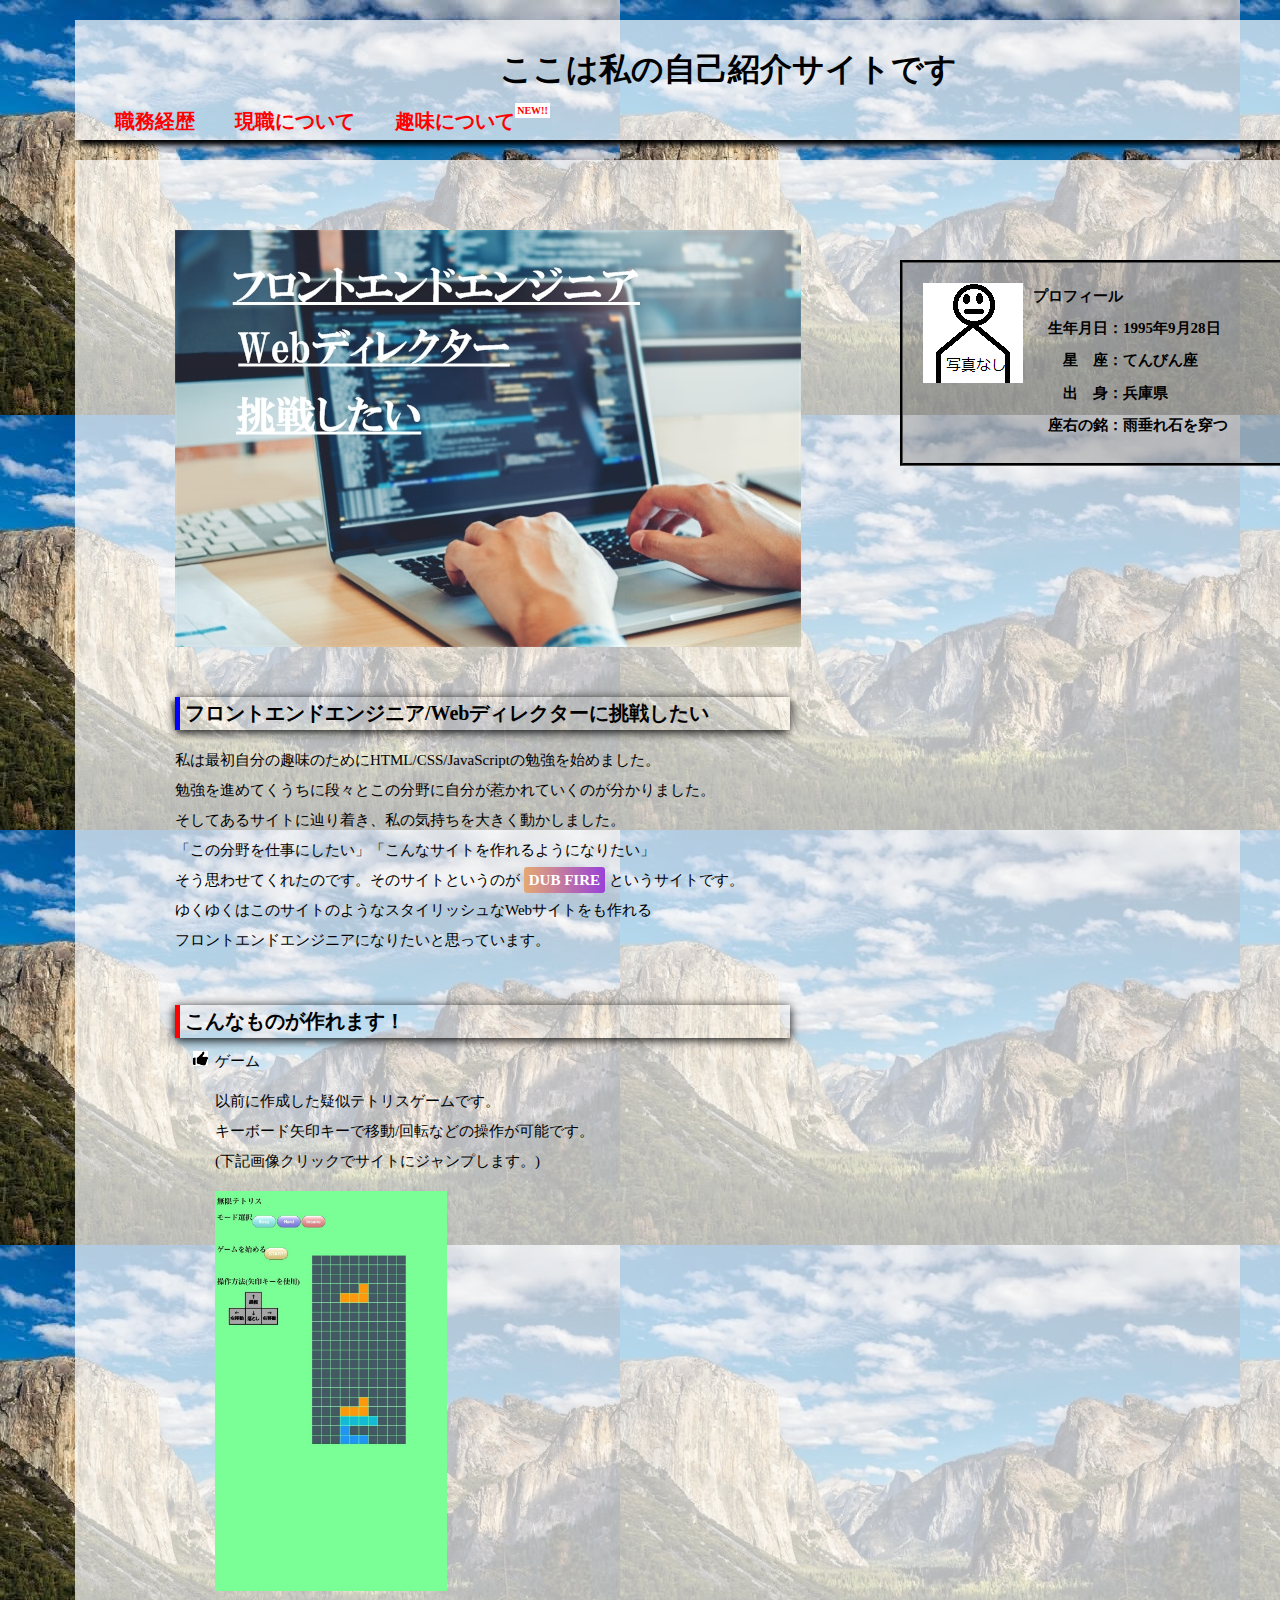
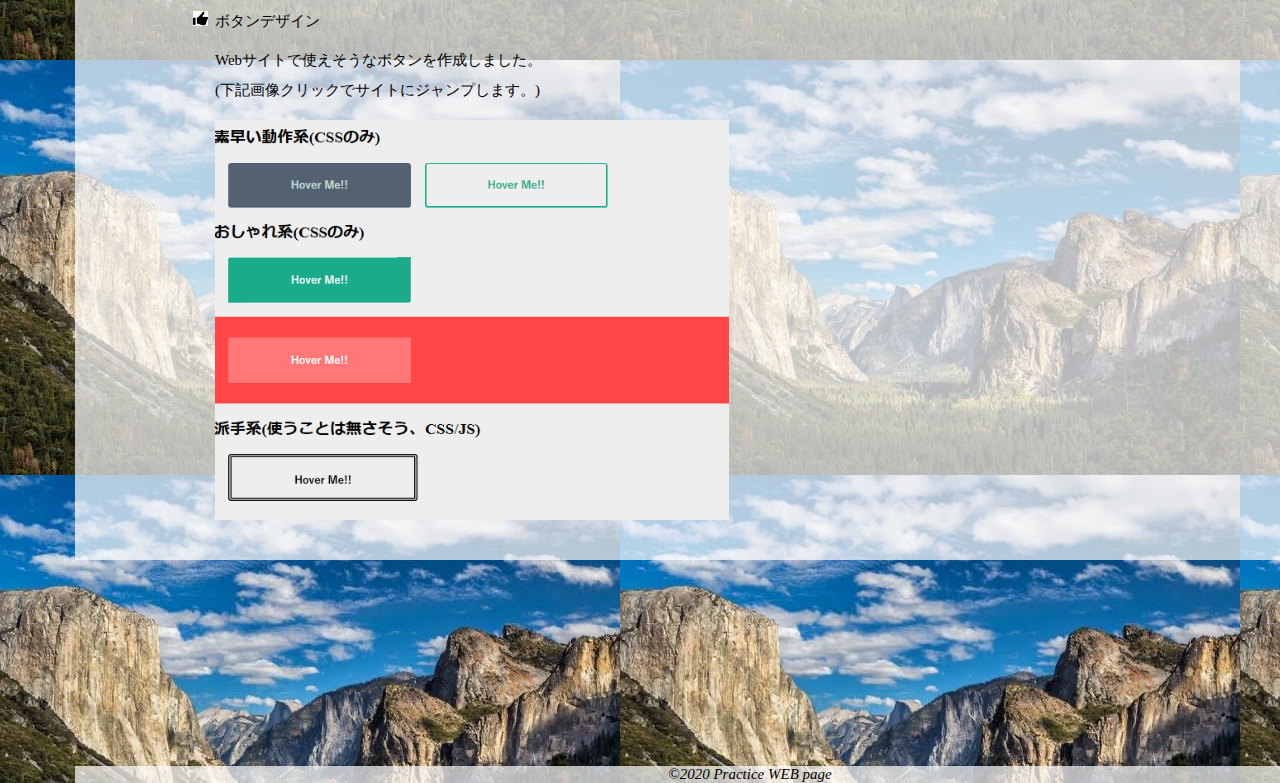
==== commit fe63d4f7: "Update index.html" ====
--- a/index.html
+++ b/index.html
@@ -2,7 +2,7 @@
 <html lang="jp" dir="ltr">
   <head>
     <meta charset="utf-8">
-    <meta name="viewport" content="width=device-width, initial-scale=1.0, mininum-scale=1.0">
+    <meta name="viewport" content="width=device-width, initial-scale=1.0, minimum-scale=1.0">
     <meta http-equiv="X-UA-Compatible" content="IE=edge">
     <link rel="stylesheet" href="./css/normalize.css">
     <link rel="stylesheet" href="./css/style.css">
@@ -145,7 +145,6 @@
       </div>
     </aside>
     <script type="text/javascript" src="./js/main_home.js"></script>
-
-    <footer>&copy;2020 Practice WEB page</footer>
+    <footer class="common">&copy;2020 Practice WEB page</footer>
   </body>
 </html>
--- a/css/style.css
+++ b/css/style.css
@@ -1,88 +1,43 @@
-/* --------共通デザイン-------- */
+/*-----共通デザイン-----*/
 html{
   font-size: 62.5%;
-  -webkit-text-size-adjust: 100%;
-  -moz-text-size-adjust: 100%;
-  -ms-text-size-adjust: 100%;
-  -o-text-size-adjust: 100%;
-}
-/******PC用デザイン*******/
-body{
-  background-image: url(../img/background.jpg);
-  width: 1500px;
-  margin: 0 auto;
-}
-.large{
-  font-size: 2rem;
-}
-.common{
-  width: 80%;
-  margin: 0 auto;
-  background-color: rgba(255,255,255,0.7);
-}
-
-/******スマホ用デザイン******/
-@media screen and (max-width:480px){
-  body{
-    background-image: url(../img/background.jpg);
-    width: 400px;
-    margin: 0 auto;
-  }
-  .common{
-    width: 90%;
-    margin: 0 auto;
-    background-color: rgba(255,255,255,0.7);
-  }
-}
-
-/*--------new icon--------*/
-.newicon{
-  position: absolute;
-  background: #ff0000;
+}
+.page-main-content-title_1 h1:hover{
+  background-color: #0000ff;
   color: #fff;
-  font-weight: 800;
-  width: 35px;
-  height: 15px;
-  font-size: 1rem;
-  text-align: center;
-  line-height: 15px;
-  transform: translate(160px,-30px);
-}
-.newicon.blink{
-  background: #fff;
-  color: #ff0000;
-}
-
-/*--------ヘッダーデザイン--------*/
-.page-header{
-  padding: 20px 0;
-}
-.page-header .common{
-  height: 100px;
-  box-shadow: 5px 5px 5px;
-  color: #000000;
-  position: relative;
-}
-.page-header-title{
-  width: 500px;
-  line-height: 100px;
-  font-size: 1.6rem;
-  margin: 0 auto;
-}
-.page-header-memu{
-  display: flex;
-}
-.page-header-memu{
-  font-size: 2rem;
+  border-left: solid 5px #fff;
+}
+.page-main-content-title_2 h1:hover{
+  background-color: #ff0000;
+  color: #fff;
+  border-left: solid 5px #fff;
+}
+.page-main-content-article .DUBFIRE{
+  background: linear-gradient(90deg, #E4A972, #9941D8);
+  padding: 5px 5px;
+  text-decoration: none;
+  color: #fff;
+  font-weight: 900;
   font-family: "游ゴシック";
-  font-weight: 700;
-}
-.page-header-memu .history a,
-.page-header-memu .now-job a,
-.page-header-memu .hobby a{
-  color: red;
-  text-decoration: none;
-  margin-left: 40px;
+  height: 22px;
+  border-radius: 3px;
+  transition: all 0.8s cubic-bezier(0.1,0.4,0.9,0.4);
+}
+.page-main-content-article .DUBFIRE:hover{
+  background: linear-gradient(-90deg, #E4A972, #9941D8);
+}
+.page-main-content-example ul{
+  list-style-image: url(../img/lst_icon.png);
+}
+.tetris-img img{
+  height: 400px;
+  transition: all .8s ease-in-out
+}
+.tetris-img img:hover{
+  transform: scale(1.2,1.2);
+}
+.button-img img:hover{
+  transform: scale(1.2,1.2);
 }
 .hobby_back{
   position: fixed;
@@ -97,18 +52,163 @@
   transition: all .8s;
   cursor: pointer;
 }
-.hobby_disc{
-  position: absolute;
+.common{
+  width: 90%;
   margin: 0 auto;
-  width: 80vw;
-  height: auto;
-  z-index: 200;
+  background-color: rgba(255,255,255,0.7);
+}
+
+/********PC用********/
+@media screen and (min-width:481px){
+  body{
+    background-image: url(../img/background.jpg);
+    width: 1500px;
+    margin: 0 auto;
+  }
+}
+/******スマホ用******/
+@media screen and (max-width:480px){
+  body{
+    background-image: url(../img/background.jpg);
+    width: 400px;
+    margin: 0 auto;
+  }
+}
+
+
+/*--------new icon--------*/
+.newicon.blink{
   background: #fff;
-  opacity: 0;
-  visibility: hidden;
-  transition: all .8s;
-  font-size: 2rem;
-  font-style: "游ゴシック"
+  color: #ff0000;
+}
+/********PC用********/
+@media screen and (min-width:481px){
+  .newicon{
+    position: absolute;
+    background: #ff0000;
+    color: #fff;
+    font-weight: 800;
+    width: 35px;
+    height: 15px;
+    font-size: 1rem;
+    text-align: center;
+    line-height: 15px;
+    transform: translate(160px,-30px);
+  }
+}
+/******スマホ用******/
+@media screen and (max-width:480px){
+  .newicon{
+    position: absolute;
+    background: #ff0000;
+    color: #fff;
+    font-weight: 800;
+    width: 35px;
+    height: 15px;
+    font-size: 1rem;
+    text-align: center;
+    line-height: 15px;
+    transform: translate(90px,-27px);
+  }
+}
+
+/*--------ヘッダーデザイン--------*/
+.page-header{
+  padding: 20px 0;
+}
+/********PC用********/
+@media screen and (min-width:481px){
+  .page-header .common{
+    height: 120px;
+    box-shadow: 5px 5px 5px;
+    color: #000000;
+    position: relative;
+  }
+  .page-header-title{
+    width: 500px;
+    display: block;
+    margin: 0 auto;
+    font-size: 1.6rem;
+    padding-top: 10px;
+  }
+  .page-header-memu{
+    font-size: 2rem;
+    font-family: "游ゴシック";
+    font-weight: 700;
+    display: flex;
+  }
+  .page-header-memu .history a,
+  .page-header-memu .now-job a,
+  .page-header-memu .hobby a{
+    color: red;
+    text-decoration: none;
+    margin-left: 40px;
+  }
+}
+/******スマホ用******/
+@media screen and (max-width:480px){
+  .page-header .common{
+    height: 80px;
+    box-shadow: 5px 5px 5px;
+    color: #000000;
+    position: relative;
+  }
+  .page-header-title{
+    width: auto;
+    display: block;
+    text-align: center;
+    font-size: 1rem;
+    padding-top: 10px;
+  }
+  .page-header-memu{
+    font-size: 1.2rem;
+    font-family: "游ゴシック";
+    font-weight: 700;
+    display: flex;
+  }
+  .page-header-memu .history a,
+  .page-header-memu .now-job a,
+  .page-header-memu .hobby a{
+    color: red;
+    text-decoration: none;
+    margin-left: 20px;
+  }
+}
+
+/*-----趣味ページ-----*/
+/********PC用********/
+@media screen and (min-width:481px){
+  .hobby_disc{
+    position: absolute;
+    width: auto;
+    height: auto;
+    padding: 10px 20px;
+    left: 200px;
+    z-index: 200;
+    background: #fff;
+    opacity: 0;
+    visibility: hidden;
+    transition: all .8s;
+    font-size: 2rem;
+    font-style: "游ゴシック"
+  }
+}
+/******スマホ用******/
+@media screen and (max-width:480px){
+  .hobby_disc{
+    position: absolute;
+    margin: 0 auto;
+    width: 90%;
+    height: auto;
+    padding: 10px 20px;
+    z-index: 200;
+    background: #fff;
+    opacity: 0;
+    visibility: hidden;
+    transition: all .8s;
+    font-size: 1rem;
+    font-style: "游ゴシック"
+  }
 }
 .open .hobby_back{
   opacity: 0.8;
@@ -146,124 +246,160 @@
 }
 
 /*--------メインコンテンツデザイン---------*/
-.page-main{
-  padding: 20px 0
-}
-.page-main_mainvisual-img img{
-  display: block;
-  margin-top: 50px;
-  margin-left: 100px;
-}
-.page-main-content-title-common{
-  width: 600px;
-  font-size: 2rem;
-  padding: 5px;
-  display: block;
-  font-family: "游ゴシック";
-  transition: all 500ms ease-in-out;
-  margin-top: 50px;
-}
-.page-main-content-title_1 h1{
-  border-left: solid 5px #0000ff;
-  box-shadow: 0 2px 10px #000000;
-  margin-left: 100px;
-}
-.page-main-content-title_1 h1:hover{
-  background-color: #0000ff;
-  color: #fff;
-  border-left: solid 5px #fff;
-}
-.page-main-content-title_2 h1{
-  border-left: solid 5px #ff0000;
-  box-shadow: 0 2px 10px #000000;
-  margin-left: 100px;
-}
-.page-main-content-title_2 h1:hover{
-  background-color: #ff0000;
-  color: #fff;
-  border-left: solid 5px #fff;
-}
-.page-main-content-article p,
-.page-main-content-example p{
-  width: 600px;
-  display: block;
-  font-family: "游ゴシック";
-  line-height: 3rem;
-  font-size: 1.5rem;
-  margin-left: 100px;
-}
-.page-main-content-article .DUBFIRE{
-  background: linear-gradient(90deg, #E4A972, #9941D8);
-  padding: 5px 5px;
-  text-decoration: none;
-  color: #fff;
-  font-weight: 900;
-  font-family: "游ゴシック";
-  height: 22px;
-  border-radius: 3px;
-  transition: all 0.8s cubic-bezier(0.1,0.4,0.9,0.4);
-}
-.page-main-content-article .DUBFIRE:hover{
-  background: linear-gradient(-90deg, #E4A972, #9941D8);
-}
-.page-main-content-example ul{
-  list-style-image: url(../img/lst_icon.png);
-}
-.page-main-content-example ul li{
-  margin-left: 100px;
-  font-size: 1.5rem;
-}
-.tetris-img-box{
-  display: block;
-  height: 400px;
-  margin-left: 100px;
-  margin-bottom: 20px;
-  overflow: hidden;
-}
-.tetris-img img{
-  height: 400px;
-  transition: all .8s ease-in-out
-}
-.tetris-img img:hover{
-  transform: scale(1.2,1.2);
-}
-.button-img-box{
-  display: block;
-  height: 400px;
-  margin-left: 100px;
-  margin-bottom: 20px;
-  overflow: hidden;
-}
-.button-img img{
-  height: 400px;
-  transition: all .8s ease-in-out;
-}
-.button-img img:hover{
-  transform: scale(1.2,1.2);
+/********PC用********/
+@media screen and (min-width:481px){
+  .page-main{
+    padding: 20px 0
+  }
+  .page-main_mainvisual-img img{
+    display: block;
+    margin-top: 50px;
+    margin-left: 100px;
+  }
+  .page-main-content-title_1 h1{
+    border-left: solid 5px #0000ff;
+    box-shadow: 0 2px 10px #000000;
+    margin-left: 100px;
+  }
+  .page-main-content-title-common{
+    width: 600px;
+    font-size: 2rem;
+    padding: 5px;
+    display: block;
+    font-family: "游ゴシック";
+    transition: all 500ms ease-in-out;
+    margin-top: 50px;
+  }
+  .page-main-content-article p,
+  .page-main-content-example p{
+    width: 600px;
+    display: block;
+    font-family: "游ゴシック";
+    line-height: 3rem;
+    font-size: 1.5rem;
+    margin-left: 100px;
+  }
+  .page-main-content-title_2 h1{
+    border-left: solid 5px #ff0000;
+    box-shadow: 0 2px 10px #000000;
+    margin-left: 100px;
+  }
+  .page-main-content-example ul li{
+    margin-left: 100px;
+    font-size: 1.5rem;
+  }
+  .tetris-img-box,
+  .button-img-box{
+    display: block;
+    height: 400px;
+    margin-left: 100px;
+    margin-bottom: 20px;
+    overflow: hidden;
+  }
+  .button-img img{
+    height: 400px;
+    transition: all .8s ease-in-out;
+  }
+}
+/******スマホ用******/
+@media screen and (max-width:480px){
+  .page-main{
+    padding: 10px 0
+  }
+  .page-main_mainvisual-img img{
+    display: block;
+    margin-top: 20px;
+    margin-left: 20px;
+    width: 320px;
+  }
+  .page-main-content-title_1 h1{
+    border-left: solid 5px #0000ff;
+    box-shadow: 0 2px 10px #000000;
+    margin-left: 20px;
+  }
+  .page-main-content-title-common{
+    width: 310px;
+    font-size: 1.1rem;
+    padding: 5px;
+    display: block;
+    font-family: "游ゴシック";
+    transition: all 500ms ease-in-out;
+    margin-top: 20px;
+  }
+  .page-main-content-article p,
+  .page-main-content-example p{
+    width: auto;
+    display: block;
+    font-family: "游ゴシック";
+    line-height: 1.7rem;
+    font-size: 1rem;
+  }
+  .page-main-content-article p{
+    margin-left: 20px;
+  }
+  .page-main-content-title_2 h1{
+    border-left: solid 5px #ff0000;
+    box-shadow: 0 2px 10px #000000;
+    margin-left: 20px;
+  }
+  .page-main-content-example ul li{
+    margin-left: 10px;
+    font-size: 1rem;
+  }
+  .tetris-img-box,
+  .button-img-box{
+    display: block;
+    height: 400px;
+    margin-bottom: 20px;
+    overflow: hidden;
+    position: relative;
+
+  }
+  .button-img-box{
+    width:  300px;
+  }
+  .button-img img{
+    transition: all .8s ease-in-out;
+  }
 }
 
 /*---------サイドコンテンツ--------*/
-.self-intro-aside{
-  border: groove 3px #000000;
-  background: rgba(0,0,0,0.2);
-  position: relative;
-  width: 380px;
-  height: 200px;
-  top: -1900px;
-  left: 900px;
-}
-.self-introduce img{
-  position: absolute;
-  padding: 20px 20px;
-
-}
-.self-introduce-disc{
-  position: absolute;
-  margin-top: 10px;
-  margin-left: 130px;
-  font-weight: 700;
-  font-family: "游ゴシック";
-  font-size: 1.5rem;
+/********PC用********/
+@media screen and (min-width:481px){
+  .self-intro-aside{
+    border: groove 3px #000000;
+    background: rgba(0,0,0,0.2);
+    position: relative;
+    width: 380px;
+    height: 200px;
+    top: -1900px;
+    left: 900px;
+  }
+  .self-introduce img{
+    position: absolute;
+    padding: 20px 20px;
+
+  }
+  .self-introduce-disc{
+    position: absolute;
+    margin-top: 10px;
+    margin-left: 130px;
+    font-weight: 700;
+    font-family: "游ゴシック";
+    font-size: 1.5rem;
+  }
+}
+/******スマホ用******/
+@media screen and (max-width:480px){
+  .self-intro-aside{
+    display: none;
+  }
+  .self-introduce img{
+    display: none;
+  }
+  .self-introduce-disc{
+    display: none;
+  }
 }
 
 /*--------フッター--------*/
